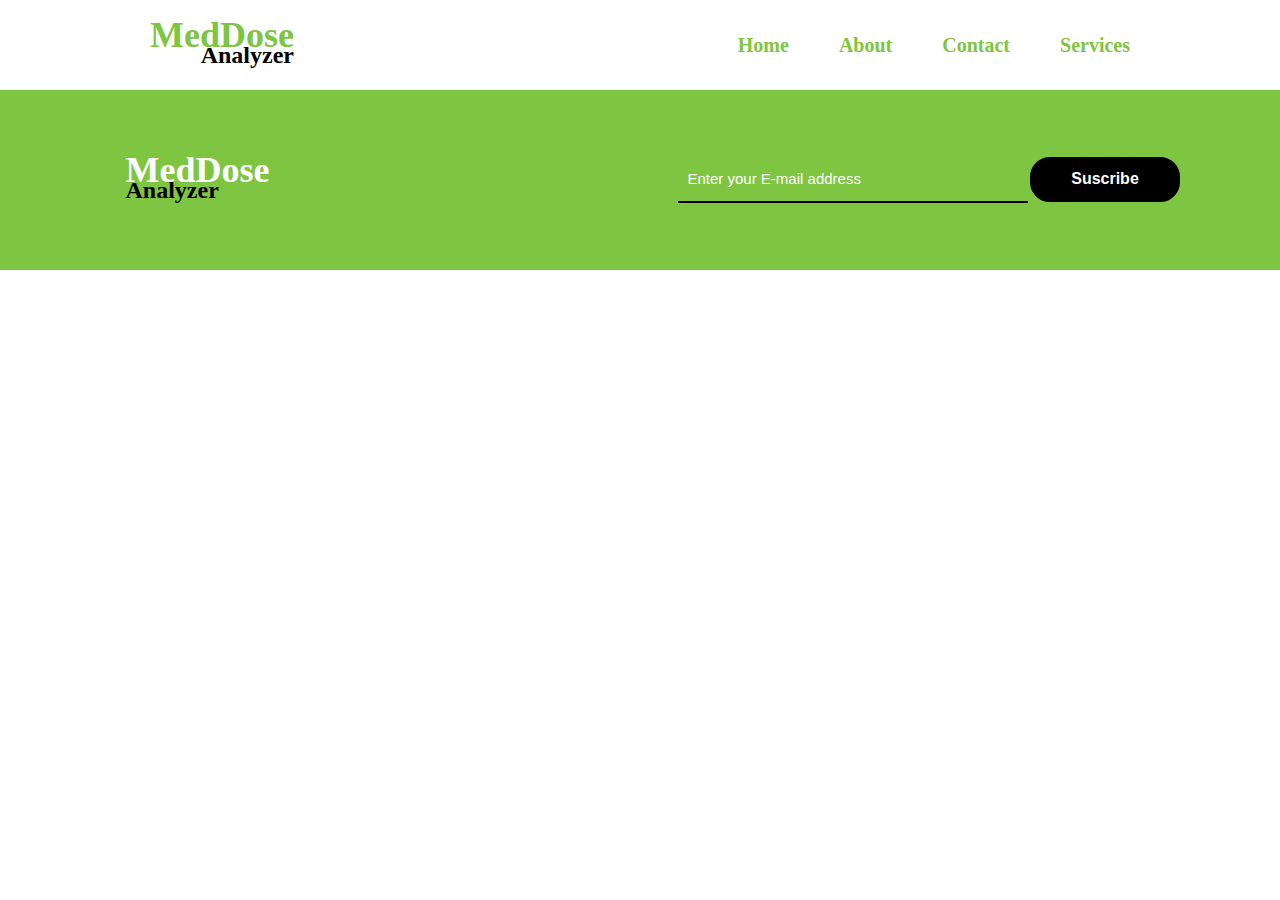
==== contact.html @ 0da9e145 "contact page" ====
<!DOCTYPE html>
<html lang="en">
<head>
    <link rel="stylesheet" href="./style.css">
    <meta charset="UTF-8">
    <meta name="viewport" content="width=device-width, initial-scale=1.0">
    <title>Document</title>
</head>
<body>
    <header>
        <div class="logo">
            <h1>MedDose</h1>
            <h2>Analyzer</h2>
        </div>
        <div class="header-links">
            <ul>
                <li><a href="#home">Home</a></li>
                <li><a href="#about">about</a></li>
                <li><a href="./contact.html">contact</a></li>
                <li><a href="/">services</a></li>
            </ul>
        </div>
    </header>
    <footer>
        <div class="logo">
            <h1>MedDose</h1>
            <h2>Analyzer</h2>
        </div>
        <div class="footer-right">
            <i class="fa fa-instagram" aria-hidden="true"></i>
            <i class="fa fa-facebook"></i>
            <i class="fa fa-youtube-play"></i>
        </div>
        <div class="suscribe">
            <div>
                <input type="email" placeholder="Enter your E-mail address">
                <button>Suscribe</button>
            </div>
        </div>
    </footer>
</body>
</html>
---- style.css ----
* {
    margin: 0;
    padding: 0;
    box-sizing: border-box;
    scroll-behavior: smooth;
    scroll-padding: 2px;
}

:root {
    --firstcolor: #7ec541;
    --secondcolor: #fff;
    --thirdcolor: #000;
}

html {
    font-size: 62.5%;
    overflow-x: hidden;
}

header {
    position: sticky;
    top: 0;
    left: 0;
    width: 100vw;
    height: 10vh;
    display: flex;
    flex-direction: row;
    justify-content: space-between;
    align-items: center;
    padding: 0 15rem;
    line-height: 2rem;
    text-transform: capitalize;
    background-color: var(--secondcolor);
    z-index: 100;


    & .header-links {
        width: 50%;
        height: 100%;
        /* background-color: #fff; */

        & ul {
            width: 100%;
            height: 100%;
            list-style: none;
            display: flex;
            flex-direction: row;
            justify-content: end;
            align-items: center;
            gap: 5rem;

            & li {
                font-size: 2rem;
                font-weight: 900;

                & a {
                    text-decoration: none;
                    color: var(--firstcolor);
                    transition: all .3s;
                }

                & a:hover {
                    color: var(--thirdcolor);
                }
            }
        }
    }
}

.logo {
    height: 100%;
    display: flex;
    flex-direction: column;
    justify-content: center;
    align-items: end;

    & h1 {
        font-size: 3.6rem;
        color: var(--firstcolor);
    }

    & h2 {
        font-size: 2.4rem;
    }
}


section {
    width: 100%;
    height: 90vh;
    display: flex;
    flex-direction: row;
    justify-content: space-between;
    align-items: center;


    & .section-one-left {
        width: 50%;
        height: 100%;
        /* background-color: pink; */
        padding: 7rem 10rem;
        display: flex;
        flex-direction: column;
        /* align-items: start; */
        justify-content: center;
        gap: 2rem;
        position: relative;

        & h1 {
            font-size: 7.5rem;
            color: var(--firstcolor);
            display: inline;
        }

        & h2 {
            font-size: 4.8rem;
            margin-top: -2.5rem;
            display: inline;
        }

        & p {
            /* padding: 2rem; */
            font-size: 1.6rem;
            text-align: justify;
        }

        & .btns {
            width: 100%;
            padding: 2rem 0;
            display: flex;
            flex-direction: row;
            gap: 2rem;

            & button {
                background-color: var(--firstcolor);
                width: 20rem;
                height: 4.4rem;
                border: 0;
                border-radius: 1.2rem;
                font-size: 1.6rem;
                text-transform: capitalize;
                font-weight: 300;
                border: .2rem solid var(--secondcolor);
                transition: all .3s;
            }

            & .active {
                background-color: var(--secondcolor);
                border: .2rem solid var(--firstcolor);
            }

            & button:hover {
                scale: 1.01;
                box-shadow: 0px 0px 5px var(--firstcolor);
                background-color: var(--secondcolor);
                border: .2rem solid var(--firstcolor);
            }

            & .active:hover {
                background-color: var(--firstcolor);
                border: .2rem solid var(--secondcolor);
                border: .2rem solid var(--firstcolor);
            }
        }
    }

    & .section-one-right {
        width: 50%;
        height: 100%;
        display: grid;
        place-content: center;

        & img {
            width: 90%;
            aspect-ratio: 1;
            object-fit: contain;
        }
    }


}

.sections{
    /* height: 100vh; */
    flex-direction: row-reverse;
    align-items: center;

    & .section-two-right {
        width: 50%;
        height: 100%;
        overflow: hidden;
        display: grid;
        align-items: center;
        justify-items: end;

        & img {
            width: 90%;
            aspect-ratio: 1;
        }
    }

    & .details {
        width: fit-content;
        height: fit-content;
        border-top-left-radius: 10rem;
        border-bottom-left-radius: 10rem;
        padding: 5rem 10rem;
        /* background-color: pink; */
        display: flex;
        flex-direction: column;
        justify-content: center;
        gap: 2rem;
        background: rgb(189, 237, 121);
        background: linear-gradient(121deg, rgba(189, 237, 121, 1) 55%, rgba(75, 242, 97, 1) 100%);

        & h1 {
            font-size: 4.8rem;
        }

        & h2 {
            font-size: 3rem;
            color: #5ac200;
        }

        & p {
            font-size: 1.6rem;
            /* padding-left: 2rem; */
            padding-right: 5rem;
            text-align: justify;
            font-weight: 600;
            word-spacing: 2px;
        }
    }

}

footer {
    width: 100vw;
    height: 20vh;
    background-color: var(--firstcolor);
    display: grid;
    padding: 0 5rem;
    grid-template-columns: 1fr  3fr ;


    & .logo {
        line-height: 2rem;
        display: grid;
        place-content: center;
        /* border-right: 2px solid black ; */
        & h1 {
            color: var(--secondcolor);
        }
    }
    & .suscribe{
        display: grid;
        justify-items: end;
        align-items: center;
        padding-right: 5rem;
        /* border-left: 2px solid black ; */

        & input {
            width: 35rem;
            height: 4.5rem;
            background-color: transparent;
            border: 0;
            border-bottom: 2px solid var(--thirdcolor) ;
            transition: all .2s;
        }

        & input::placeholder{
            padding: 0 1rem;
            font-size: 1.5rem;
            font-weight: 500;
            color: var(--secondcolor);
        }

        & input:focus{
            border-bottom: 3px solid var(--thirdcolor);
            outline: none;
        }
        & button {
            width: 15rem;
            height: 4.5rem;
            border-radius:2rem;
            border: 2px solid var(--thirdcolor);
            background-color: var(--thirdcolor);
            color: var(--secondcolor);
            font-size: 1.6rem;
            font-weight: 600;
            transition: all .3s;
        }

        & button:hover{
            width: 15.2rem;
            height: 4.7rem;
        }
    }

    & .footer-right{
        display: none;

    }
}

#contact{
    flex-direction: row;
    height: 80vh;

    & .section-two-right {
        overflow: hidden;
        display: grid;
        align-items: center;
        justify-items: end;

        & img {
            width: 80%;
            aspect-ratio: 1;
        }
    }


    & .details{
        width: 70%;
        border-radius: 0;
        border-top-right-radius: 10rem ;
        border-bottom-right-radius: 10rem ;

        & input , textarea{
            padding: 0  2rem;
            outline: none;
            border: 0;
            border-radius: 2rem;
        }

        & input {
            /* width: 50rem; */
            height: 4.5rem;
            border-radius: 5rem;
        }


        & input::placeholder , textarea::placeholder{
            font-size: 1.8rem;
        }

        & button{
            align-self: flex-end;
            margin-right: 1rem;
            width: 20rem;
            height: 4.5rem;
            border-radius: 2rem;
            border: 0;
            background-color: var(--thirdcolor);
            color: var(--secondcolor);
            transition: all .3s;
            font-size: 1.6rem;
            font-weight: 600;
        }

        & button:hover{
            width: 20.2rem;
            height: 4.7rem;
        }

    }

}
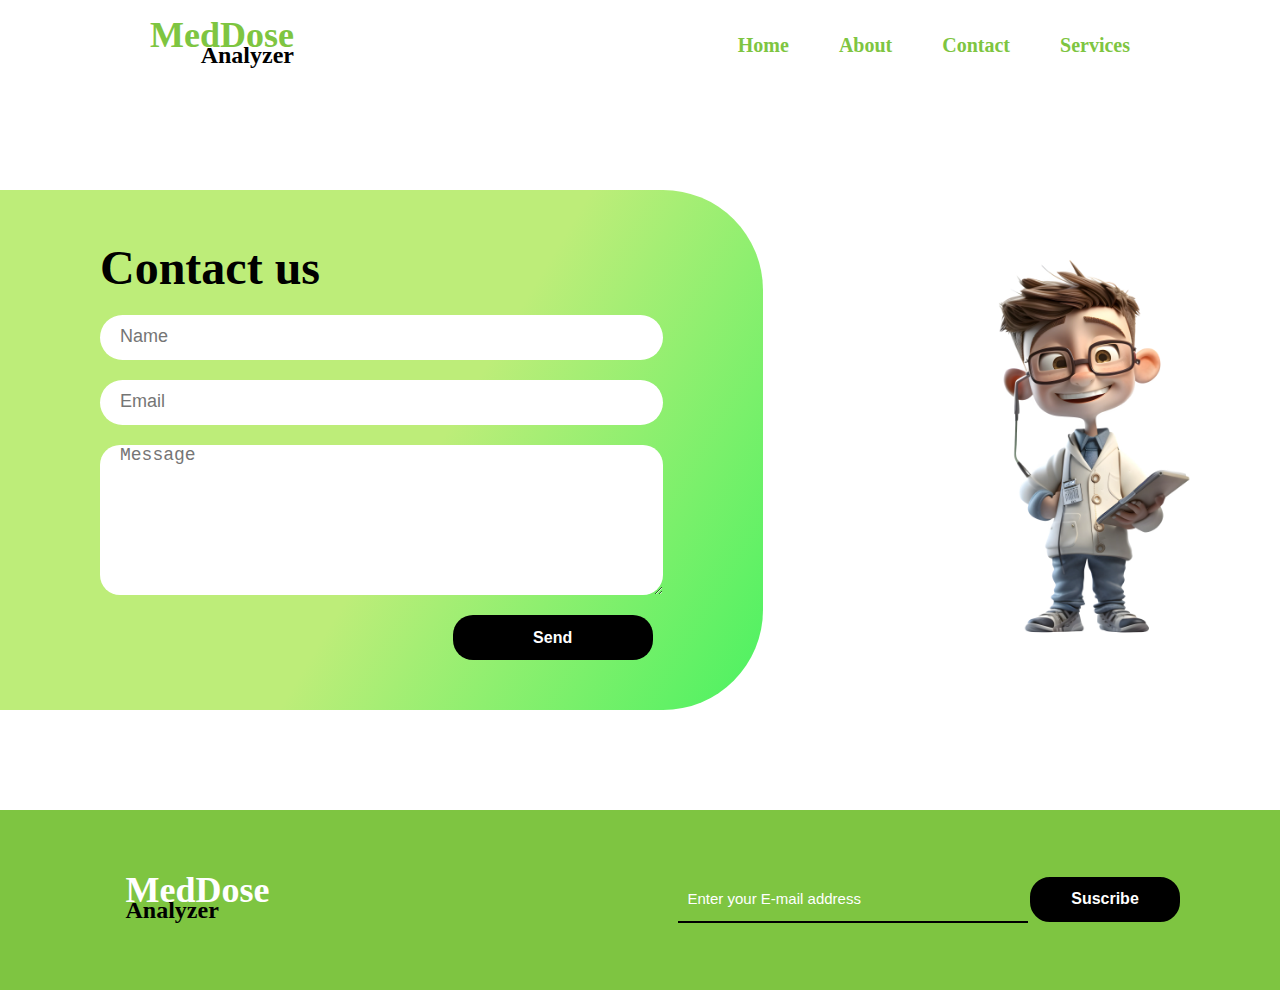
==== commit effffeda: "contact page" ====
--- a/contact.html
+++ b/contact.html
@@ -1,11 +1,13 @@
 <!DOCTYPE html>
 <html lang="en">
+
 <head>
     <link rel="stylesheet" href="./style.css">
     <meta charset="UTF-8">
     <meta name="viewport" content="width=device-width, initial-scale=1.0">
-    <title>Document</title>
+    <title>contact</title>
 </head>
+
 <body>
     <header>
         <div class="logo">
@@ -14,13 +16,25 @@
         </div>
         <div class="header-links">
             <ul>
-                <li><a href="#home">Home</a></li>
-                <li><a href="#about">about</a></li>
+                <li><a href="./index.html">Home</a></li>
+                <li><a href="./#about">about</a></li>
                 <li><a href="./contact.html">contact</a></li>
                 <li><a href="/">services</a></li>
             </ul>
         </div>
     </header>
+    <section id="contact" class="sections">
+        <div class="details">
+            <h1>Contact us</h1>
+            <input type="text" name="" id="" placeholder="Name">
+            <input type="email" name="" id="" placeholder="Email">
+            <textarea name="" id="" cols="30" rows="10" placeholder="Message"></textarea>
+            <button>Send</button>
+        </div>
+        <div class="section-two-right">
+            <img src="./images/section3img.webp" alt="">
+        </div>
+    </section>
     <footer>
         <div class="logo">
             <h1>MedDose</h1>
@@ -39,4 +53,5 @@
         </div>
     </footer>
 </body>
+
 </html>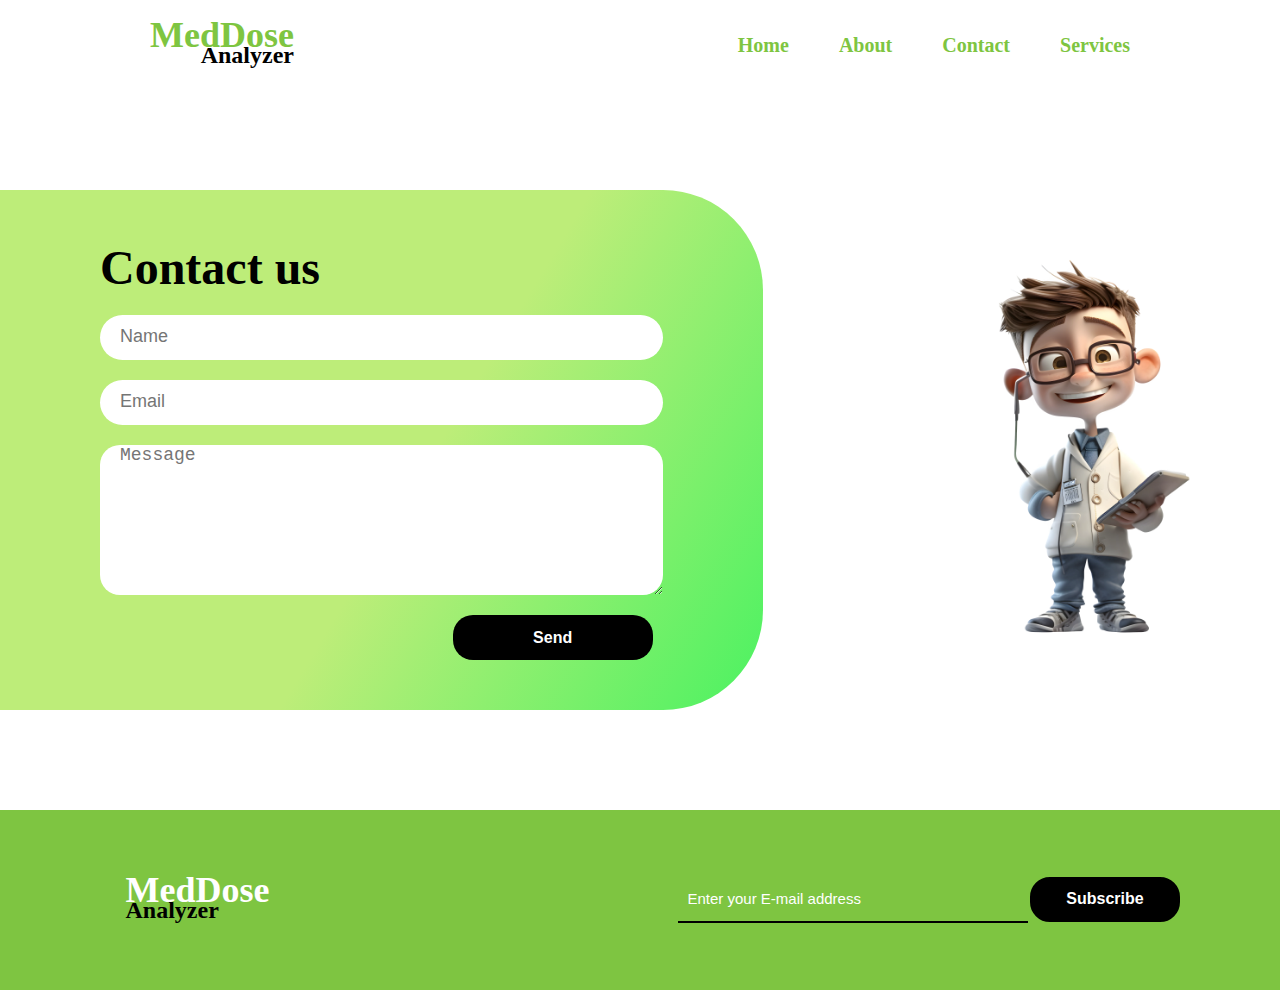
==== commit a88a80c9: "Subscribe button" ====
--- a/contact.html
+++ b/contact.html
@@ -19,7 +19,7 @@
                 <li><a href="./index.html">Home</a></li>
                 <li><a href="./#about">about</a></li>
                 <li><a href="./contact.html">contact</a></li>
-                <li><a href="/">services</a></li>
+                <li><a href="./services.html">services</a></li>
             </ul>
         </div>
     </header>
@@ -48,7 +48,7 @@
         <div class="suscribe">
             <div>
                 <input type="email" placeholder="Enter your E-mail address">
-                <button>Suscribe</button>
+                <button>Subscribe</button>
             </div>
         </div>
     </footer>
--- a/style.css
+++ b/style.css
@@ -87,7 +87,7 @@
 
 section {
     width: 100%;
-    height: 90vh;
+    height: fit-content;
     display: flex;
     flex-direction: row;
     justify-content: space-between;
@@ -142,6 +142,7 @@
                 font-weight: 300;
                 border: .2rem solid var(--secondcolor);
                 transition: all .3s;
+                cursor: pointer;
             }
 
             & .active {
@@ -180,8 +181,9 @@
 
 }
 
-.sections{
-    /* height: 100vh; */
+.sections {
+    height: fit-content;
+    padding: 5rem 0;
     flex-direction: row-reverse;
     align-items: center;
 
@@ -240,19 +242,21 @@
     background-color: var(--firstcolor);
     display: grid;
     padding: 0 5rem;
-    grid-template-columns: 1fr  3fr ;
+    grid-template-columns: 1fr 3fr;
 
 
     & .logo {
         line-height: 2rem;
         display: grid;
         place-content: center;
+
         /* border-right: 2px solid black ; */
         & h1 {
             color: var(--secondcolor);
         }
     }
-    & .suscribe{
+
+    & .suscribe {
         display: grid;
         justify-items: end;
         align-items: center;
@@ -264,25 +268,26 @@
             height: 4.5rem;
             background-color: transparent;
             border: 0;
-            border-bottom: 2px solid var(--thirdcolor) ;
+            border-bottom: 2px solid var(--thirdcolor);
             transition: all .2s;
         }
 
-        & input::placeholder{
+        & input::placeholder {
             padding: 0 1rem;
             font-size: 1.5rem;
             font-weight: 500;
             color: var(--secondcolor);
         }
 
-        & input:focus{
+        & input:focus {
             border-bottom: 3px solid var(--thirdcolor);
             outline: none;
         }
+
         & button {
             width: 15rem;
             height: 4.5rem;
-            border-radius:2rem;
+            border-radius: 2rem;
             border: 2px solid var(--thirdcolor);
             background-color: var(--thirdcolor);
             color: var(--secondcolor);
@@ -291,19 +296,19 @@
             transition: all .3s;
         }
 
-        & button:hover{
+        & button:hover {
             width: 15.2rem;
             height: 4.7rem;
         }
     }
 
-    & .footer-right{
+    & .footer-right {
         display: none;
 
     }
 }
 
-#contact{
+#contact {
     flex-direction: row;
     height: 80vh;
 
@@ -320,14 +325,15 @@
     }
 
 
-    & .details{
+    & .details {
         width: 70%;
         border-radius: 0;
-        border-top-right-radius: 10rem ;
-        border-bottom-right-radius: 10rem ;
-
-        & input , textarea{
-            padding: 0  2rem;
+        border-top-right-radius: 10rem;
+        border-bottom-right-radius: 10rem;
+
+        & input,
+        textarea {
+            padding: 0 2rem;
             outline: none;
             border: 0;
             border-radius: 2rem;
@@ -340,11 +346,12 @@
         }
 
 
-        & input::placeholder , textarea::placeholder{
+        & input::placeholder,
+        textarea::placeholder {
             font-size: 1.8rem;
         }
 
-        & button{
+        & button {
             align-self: flex-end;
             margin-right: 1rem;
             width: 20rem;
@@ -358,7 +365,7 @@
             font-weight: 600;
         }
 
-        & button:hover{
+        & button:hover {
             width: 20.2rem;
             height: 4.7rem;
         }
@@ -366,3 +373,257 @@
     }
 
 }
+
+.dev {
+    width: 100%;
+    height: 100vh;
+    padding: 5rem;
+    display: flex;
+    flex-direction: column;
+    justify-content: center;
+    align-items: center;
+    position: relative;
+
+    & h1 {
+        width: fit-content;
+        font-size: 4.8rem;
+        border-bottom: 4px solid var(--firstcolor);
+        color: var(--firstcolor);
+    }
+
+    & .card-container {
+        width: 90%;
+        height: 100%;
+        /* padding: 5rem 10rem;
+        padding-top: 10rem;
+        padding-left: 1rem; */
+        display: flex;
+        justify-content: center;
+        align-items: center;
+        gap: 5rem;
+        /* overflow-x: scroll;
+        scrollbar-width: none; */
+        /* flex-wrap: nowrap; */
+
+
+        & .card {
+            /* margin: 0 rem; */
+            scroll-snap-align: center;
+            width: 300px;
+            aspect-ratio: .8;
+            padding: 2rem;
+            box-shadow: rgba(0, 0, 0, 0.24) 5px 4px 10px 8px;
+            display: flex;
+            flex-direction: column;
+            justify-content: start;
+            padding-top: 8rem;
+            align-items: center;
+            position: relative;
+            border-radius: 2rem;
+            gap: 2rem;
+            cursor: pointer;
+            transition: all .3s;
+
+            & img {
+                width: 10rem;
+                aspect-ratio: 1;
+                border-radius: 50%;
+                object-fit: fill;
+                position: absolute;
+                left: 50%;
+                top: 0;
+                border: 3px solid var(--firstcolor);
+                transform: translate(-50%, -50%);
+            }
+
+            & h2 {
+                font-size: 2.4rem;
+                text-transform: capitalize;
+            }
+
+            & p {
+                font-size: 1.4rem;
+                text-align: justify;
+            }
+        }
+
+        & .card:hover {
+            box-shadow: rgba(0, 0, 0, 0.24) 5px 4px 20px 8px;
+        }
+    }
+}
+
+.btn {
+    display: none;
+    font-size: 2rem;
+    width: 5rem;
+    aspect-ratio: 1;
+    border-radius: 50%;
+    position: absolute;
+    color: var(--firstcolor);
+    top: 50%;
+    z-index: 10;
+    transform: translateY(-50%);
+    background-color: var(--secondcolor);
+    cursor: pointer;
+    margin: 0 2.5rem;
+}
+
+.prev {
+    left: 0%;
+}
+
+.nex {
+    right: 0%;
+}
+
+
+/* ==============================service page ======== */
+.service-sec {
+    width: 100vw;
+    height: 95vh;
+    display: flex;
+    flex-direction: row-reverse;
+    justify-content: space-between;
+    align-items: center;
+}
+
+.image {
+    width: 50%;
+    height: 100%;
+    overflow: hidden;
+
+    & img {
+        transform: translateY(-2%);
+        width: 100%;
+        aspect-ratio: 1;
+    }
+}
+
+.ser-form {
+    width: 40%;
+    height: fit-content;
+    margin: 3rem;
+    padding: 3rem;
+    display: flex;
+    flex-direction: column;
+    gap: 2.5rem;
+    margin-right: 8rem;
+    box-shadow: rgba(60, 64, 67, 0.3) 0px 1px 2px 0px, rgba(60, 64, 67, 0.15) 0px 1px 3px 1px;
+
+    & h1 {
+        font-size: 3.8rem;
+        align-self: center;
+    }
+
+    & .input-field {
+        width: 100%;
+        height: fit-content;
+        display: flex;
+        flex-direction: column;
+        text-transform: capitalize;
+        font-size: 1.6rem;
+        gap: 1rem;
+
+        & label {
+            font-weight: 550;
+            font-size: 1.8rem;
+        }
+
+        & input,
+        select,
+        textarea {
+            width: 100%;
+            height: 4rem;
+            padding: 1rem;
+            font-size: 1.6rem;
+            text-transform: capitalize;
+        }
+
+        & textarea {
+            height: 6rem;
+            display: none;
+        }
+
+
+        & input[type="submit"] {
+            width: 30%;
+            height: 4.5rem;
+            align-self: flex-end;
+            border-radius: 1.2rem;
+            border: 0;
+            background-color: var(--firstcolor);
+            font-size: 1.8rem;
+            text-transform: capitalize;
+            font-weight: 550;
+            transition: all .3s;
+            cursor: pointer;
+        }
+
+        & input[type="submit"]:hover {
+            scale: .99;
+            font-size: 1.79rem;
+            color: var(--secondcolor);
+        }
+
+
+    }
+
+
+}
+
+.person-details {
+    width: 50%;
+    height: 90% ;
+    margin: 2rem;
+    display: flex;
+    flex-direction: column;
+    justify-content: start;
+    gap: 1rem;
+    align-items: center;
+    padding: 1rem;
+
+    & h2 {
+        width: 100%;
+        height: 4rem;
+        text-transform: capitalize;
+        font-size: 2.2rem;
+        padding-left: 4rem;
+    }
+
+    & h1 {
+        width: 100%;
+        height: 5rem;
+        text-transform: capitalize;
+        font-size: 3rem;
+        text-align: center;
+        text-decoration: underline;
+    }
+
+    & p {
+        width: 100%;
+        text-align: justify;
+        font-size: 1.6rem;
+        padding-left: 2rem;
+    }
+
+    & .print {
+        width: 20%;
+        height: 4rem;
+        align-self: flex-end;
+        border-radius: .6rem;
+        border: 0;
+        background-color: var(--firstcolor);
+        font-size: 1.8rem;
+        text-transform: capitalize;
+        font-weight: 550;
+        transition: all .3s;
+        cursor: pointer;
+    }
+
+    & .print:hover {
+        scale: .99;
+        font-size: 1.79rem;
+        color: var(--secondcolor);
+    }
+}